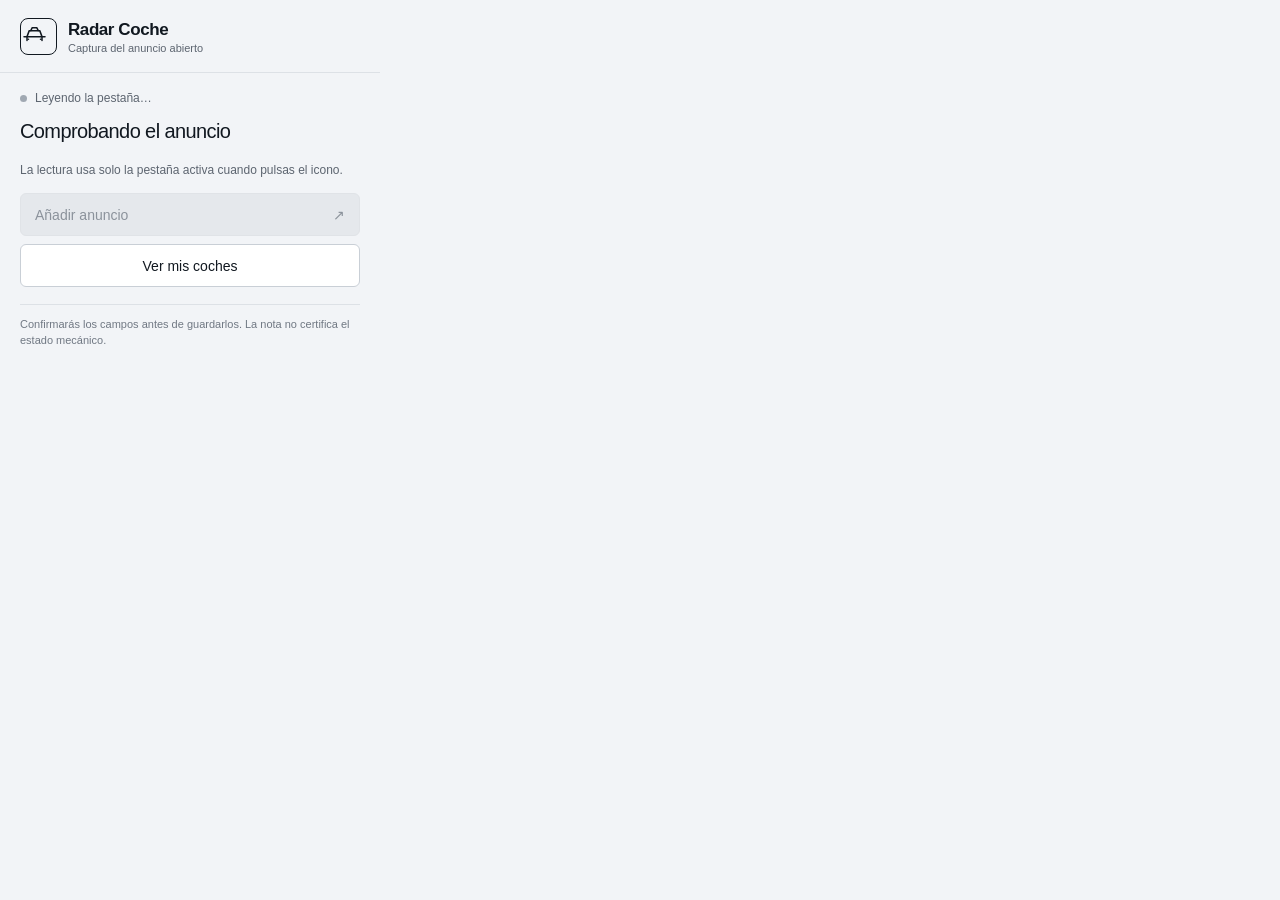
==== extension-src/popup.html @ d90b82e4 "Redesign Radar Coche and add listing capture popup" ====
<!doctype html>
<html lang="es">
<head>
  <meta charset="utf-8">
  <meta name="viewport" content="width=device-width, initial-scale=1">
  <title>Radar Coche · Añadir anuncio</title>
  <link rel="stylesheet" href="popup.css">
  <script type="module" src="popup.mjs"></script>
</head>
<body>
  <header class="top">
    <span class="mark" aria-hidden="true"><svg viewBox="0 0 36 36"><path d="M4 23.5h28M8 23.5l3-8h14l3 8M10 27h.01M26 27h.01M8 23.5v5M28 23.5v5"/><path d="M13 15.5l2-4h6l2 4"/></svg></span>
    <div><strong>Radar Coche</strong><span>Captura del anuncio abierto</span></div>
  </header>
  <main>
    <div class="status" role="status" aria-live="polite"><span class="dot" id="status-dot"></span><span id="status-text">Leyendo la pestaña…</span></div>
    <h1 id="page-title">Comprobando el anuncio</h1>
    <p id="page-host" class="host"></p>
    <div id="detected" class="detected" hidden>
      <div class="detected-head"><strong>Datos detectados</strong><span id="field-count"></span></div>
      <dl id="fields"></dl>
    </div>
    <p id="message" class="message">La lectura usa solo la pestaña activa cuando pulsas el icono.</p>
    <button id="add" class="primary" type="button" disabled>Añadir anuncio <span aria-hidden="true">↗</span></button>
    <button id="open" class="secondary" type="button">Ver mis coches</button>
    <p class="foot">Confirmarás los campos antes de guardarlos. La nota no certifica el estado mecánico.</p>
  </main>
</body>
</html>
---- extension-src/popup.css ----
@font-face{font-family:Geist;src:url("fonts/Geist-400.ttf") format("truetype");font-weight:400;font-display:swap}
@font-face{font-family:Geist;src:url("fonts/Geist-500.ttf") format("truetype");font-weight:500;font-display:swap}
@font-face{font-family:Geist;src:url("fonts/Geist-700.ttf") format("truetype");font-weight:700;font-display:swap}
:root{font:14px Geist,"Segoe UI",sans-serif;color:#111820;background:#f2f4f7}
*{box-sizing:border-box}
body{width:380px;max-height:580px;margin:0;overflow:auto}
.top{display:flex;align-items:center;gap:11px;padding:18px 20px 17px;border-bottom:1px solid #dde1e6}
.mark{width:37px;height:37px;border:1.5px solid #111820;border-radius:8px;display:grid;place-items:center;flex:none}
.mark svg{width:27px;height:27px;fill:none;stroke:currentColor;stroke-width:2;stroke-linecap:round;stroke-linejoin:round}
.top strong,.top span{display:block}
.top strong{font-size:17px;letter-spacing:-.025em}
.top div>span{font-size:11px;color:#5d6570;margin-top:2px}
main{padding:18px 20px 20px}
.status{display:flex;align-items:center;gap:8px;color:#5d6570;font-size:12px;font-weight:500}
.dot{width:7px;height:7px;flex:none;border-radius:50%;background:#a0a8b2}
.status.ready{color:#276346}.status.ready .dot{background:#276346}
.status.error{color:#a63030}.status.error .dot{background:#a63030}
h1{font-size:20px;font-weight:500;letter-spacing:-.03em;line-height:1.25;margin:14px 0 4px;overflow-wrap:anywhere;text-wrap:balance}
.host{font-size:12px;color:#5d6570;margin:0 0 18px;overflow-wrap:anywhere}
.detected{background:#fff;border:1px solid #dde1e6;border-radius:8px;padding:14px 15px;margin-bottom:15px}
.detected-head{display:flex;justify-content:space-between;gap:10px;align-items:baseline;border-bottom:1px solid #eceef0;padding-bottom:10px}
.detected-head strong{font-size:13px;font-weight:500}
.detected-head span{font-size:11px;color:#5d6570}
dl{display:grid;grid-template-columns:1fr 1fr;gap:12px 14px;margin:13px 0 0}
dl div{min-width:0}dt{font-size:11px;color:#5d6570;margin-bottom:3px}dd{margin:0;font-size:14px;font-weight:500;overflow-wrap:anywhere;font-variant-numeric:tabular-nums}
.message{font-size:12px;color:#5d6570;line-height:1.45;margin:0 0 14px}
button{font:inherit;width:100%;min-height:43px;border-radius:6px;cursor:pointer;font-weight:500}
button:focus-visible{outline:3px solid #2d6ccc;outline-offset:2px}
.primary{display:flex;align-items:center;justify-content:space-between;padding:0 14px;color:white;background:#161b21;border:1px solid #161b21}
.primary:hover:not(:disabled){background:#343c45}
.primary:disabled{cursor:not-allowed;color:#8b929b;background:#e5e8ec;border-color:#e0e3e7}
.secondary{margin-top:8px;background:#fff;border:1px solid #c9cfd6;color:#111820}
.secondary:hover{background:#f7f9fa}
.foot{font-size:11px;line-height:1.45;color:#707883;margin:17px 0 0;border-top:1px solid #dde1e6;padding-top:12px}
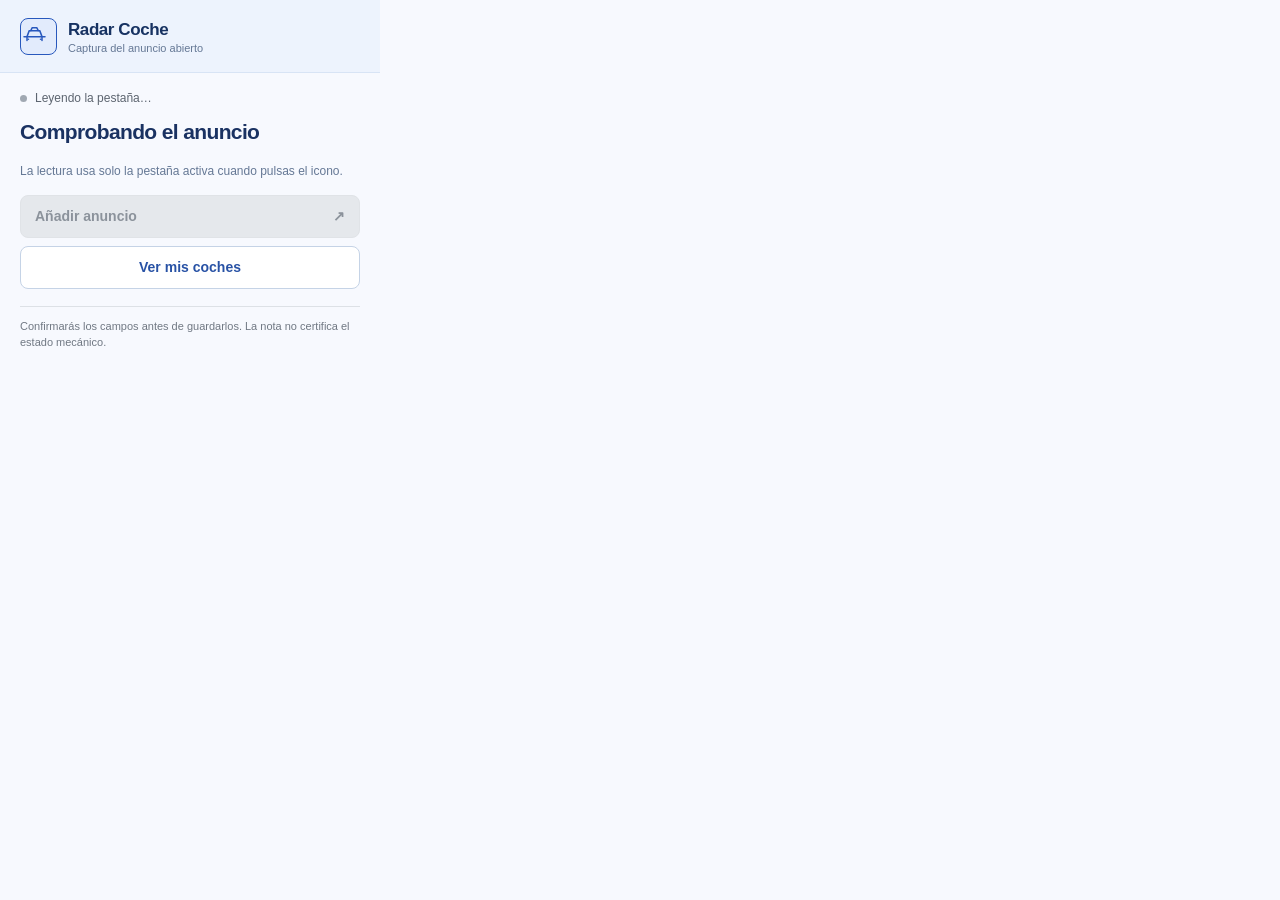
==== commit 14f46d79: "Add sourced model checks and advanced capture flow" ====
--- a/extension-src/popup.html
+++ b/extension-src/popup.html
@@ -16,12 +16,23 @@
     <div class="status" role="status" aria-live="polite"><span class="dot" id="status-dot"></span><span id="status-text">Leyendo la pestaña…</span></div>
     <h1 id="page-title">Comprobando el anuncio</h1>
     <p id="page-host" class="host"></p>
+    <div id="tabs" class="popup-tabs" role="tablist" aria-label="Tipo de captura" hidden>
+      <button id="tab-basic" role="tab" aria-selected="true" aria-controls="basic-panel" type="button">Captura normal</button>
+      <button id="tab-advanced" role="tab" aria-selected="false" aria-controls="advanced-panel" type="button">Análisis avanzado <span class="tab-star">✦</span></button>
+    </div>
+    <div id="basic-panel" role="tabpanel" aria-labelledby="tab-basic">
     <div id="detected" class="detected" hidden>
       <div class="detected-head"><strong>Datos detectados</strong><span id="field-count"></span></div>
       <dl id="fields"></dl>
     </div>
     <p id="message" class="message">La lectura usa solo la pestaña activa cuando pulsas el icono.</p>
     <button id="add" class="primary" type="button" disabled>Añadir anuncio <span aria-hidden="true">↗</span></button>
+    </div>
+    <div id="advanced-panel" role="tabpanel" aria-labelledby="tab-advanced" hidden>
+      <div class="advanced-popup-card"><span class="popup-kicker">FICHA DISPONIBLE</span><h2 id="advanced-name"></h2><p id="advanced-description"></p><div id="advanced-checks" class="popup-checks"></div></div>
+      <p class="message">Confirmarás generación y motor. Las alertas son preguntas para comprobar, no un diagnóstico.</p>
+      <button id="add-advanced" class="primary" type="button" disabled>Añadir y revisar <span aria-hidden="true">↗</span></button>
+    </div>
     <button id="open" class="secondary" type="button">Ver mis coches</button>
     <p class="foot">Confirmarás los campos antes de guardarlos. La nota no certifica el estado mecánico.</p>
   </main>
--- a/extension-src/popup.css
+++ b/extension-src/popup.css
@@ -32,3 +32,23 @@
 .secondary{margin-top:8px;background:#fff;border:1px solid #c9cfd6;color:#111820}
 .secondary:hover{background:#f7f9fa}
 .foot{font-size:11px;line-height:1.45;color:#707883;margin:17px 0 0;border-top:1px solid #dde1e6;padding-top:12px}
+:root{color:#172b50;background:#f7f9fe}
+.top{background:#edf3fd;border-bottom-color:#d8e4f5}
+.mark{border-color:#2858bd;color:#2858bd;background:#e2ebfc}
+.top strong{color:#173262}.top div>span,.host,.message{color:#657895}
+.status.ready{color:#2455b8}.status.ready .dot{background:#2455b8}
+h1{font-size:21px;font-weight:700;color:#1a3262}
+.detected{border-color:#dae4f2;border-radius:10px}
+.primary{background:#2555be;border-color:#2555be;border-radius:8px;font-weight:700}
+.primary:hover:not(:disabled){background:#1746a8}
+.secondary{border-radius:8px;border-color:#c5d3e6;color:#2852a5;font-weight:600}
+.popup-tabs{display:grid;grid-template-columns:1fr 1fr;gap:3px;padding:3px;margin:0 0 15px;background:#e8eef8;border-radius:9px}
+.popup-tabs button{min-height:36px;border:0;background:transparent;color:#637693;font-size:11px;font-weight:700;padding:0 6px}
+.popup-tabs button[aria-selected="true"]{background:#fff;color:#2456ba;box-shadow:0 1px 4px #2852a51c}
+.tab-star{color:#678de0}
+.advanced-popup-card{background:#eaf1ff;border:1px solid #d5e2fb;border-radius:11px;padding:18px;margin-bottom:14px}
+.popup-kicker{font-size:10px;letter-spacing:.15em;font-weight:700;color:#6080be}
+.advanced-popup-card h2{font-size:19px;letter-spacing:-.045em;margin:8px 0;color:#183b78}
+.advanced-popup-card p{color:#5b7197;font-size:12px;line-height:1.45;margin:0 0 14px}
+.popup-checks{display:grid;gap:7px}.popup-checks div{background:#fff;border:1px solid #dce6f7;border-radius:7px;padding:9px 11px;color:#325182;font-size:12px;font-weight:600}
+[hidden]{display:none!important}
